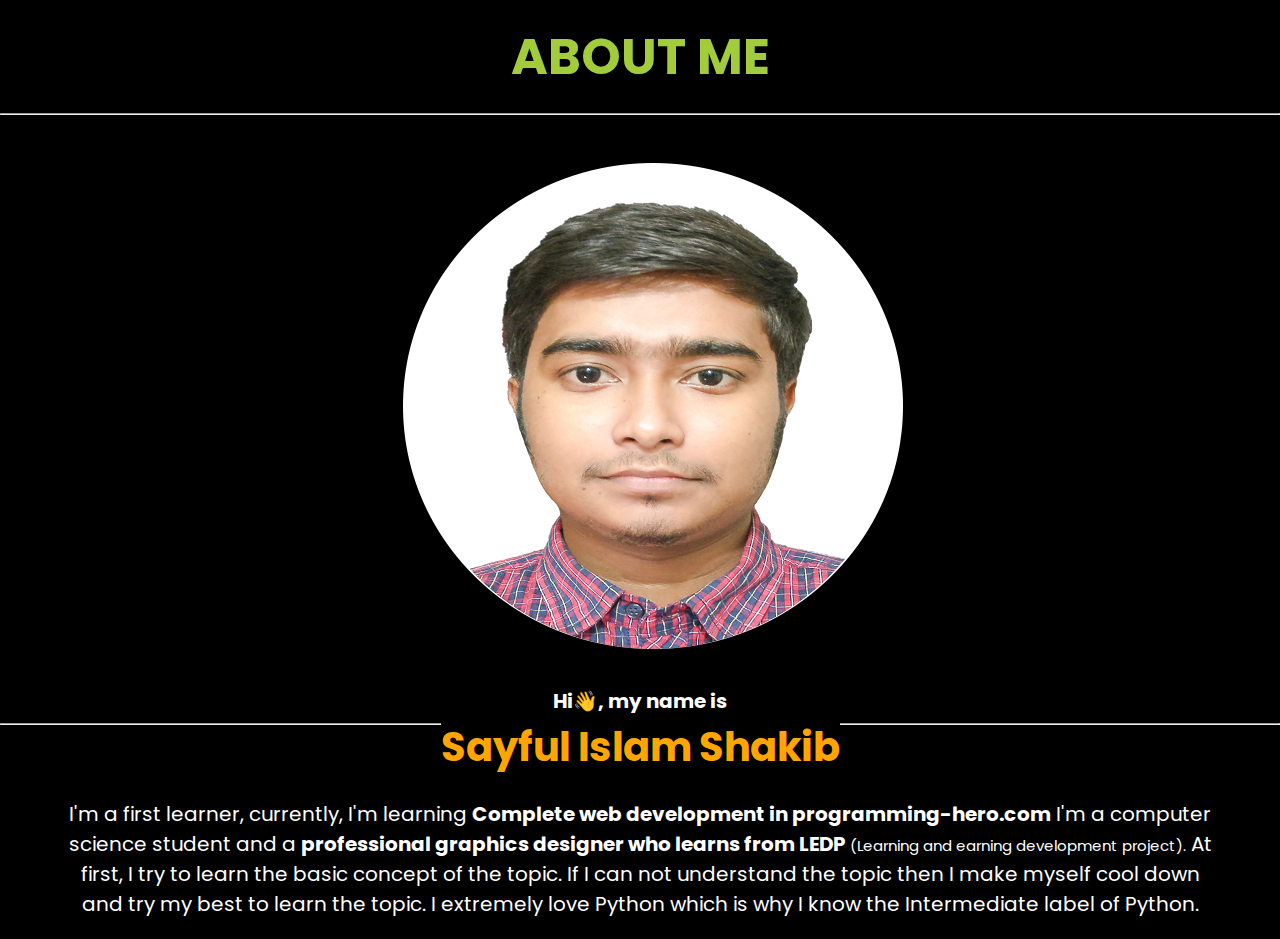
==== about-me.html @ 2f870c46 "about me added" ====
<!DOCTYPE html>
<html lang="en">
<head>
  <meta charset="UTF-8">
  <meta name="viewport" content="width=device-width, initial-scale=1.0">
  <link
  href="https://fonts.googleapis.com/css2?family=Poppins&display=swap"
  rel="stylesheet"/>
  <link rel="stylesheet" href="about-style.css">
  <link rel="stylesheet" href="style.css">
  <link rel="shortcut icon" href="images/favicon.png"/>
  <title>ABOUT ME</title>
</head>
<body>
  <h2 class="about-me-page">ABOUT ME</h2><hr>
  <div class="image-container">
    <img src="images/sayful-islam-shakib.png" alt="">
  </div>
  <div class="about-text-page">
    <h2 class="text-line"><span class="make-text-small-2">Hi👋, my name is <hr></span><span class="orange-color">Sayful Islam Shakib</span></h2>
      <p>I'm a first learner, currently, I'm learning <b>Complete web development in programming-hero.com</b> I'm a computer science student and a <span class="make-text-bold"> professional graphics designer who learns from LEDP</span> <span class="name">(Learning and earning development project).</span> At first, I try to learn the basic concept of the topic. If I can not understand the topic then I make myself cool down and try my best to learn the topic. I extremely love Python which is why I know the Intermediate label of Python.</p>
    </div>
</body>
</html>
---- about-style.css ----
*{
  font-family: "Poppins", sans-serif;
  background-color: black;
}
.about-me-page{
  font-size: 50px;
  text-align: center;
  color: #A2CC3C;
}
.about-text-page p {
  color: white;
  margin-top: 2%;
  margin-left: 5%;
  width: 90%;
  text-align: center;
  font-size: 20px;
}
.about-text h2 {
  text-align: center;
}
.make-text-small-2{
  text-align: center;
  color: white;
  font-size: 20px;
}
.text-line{
  text-align: center;
}
---- style.css ----
body {
  margin: 0;
  padding: 0;
  font-family: "Poppins", sans-serif;
}

h1 {
  font-size: 50px;
  line-height: 60%;
}

h2 {
  font-size: 40px;
  line-height: 60%;
}

p {
  color: dimgray;
}

.orange-color {
  color: orange;
}
.top-banner {
  background-image: url(images/top-banner.png);
  background-repeat: no-repeat;
}
.first-section {
  padding-top: 2%;
  width: 40%;
  float: left;
  margin-left: 5%;
  padding-left: 2%;
}

section {
  height: 500px;
  padding-bottom: 40px;
}

.first-section img {
  width: 100%;
}

.link-button {
  text-decoration: none;
  background-image: linear-gradient(45deg, lightSalmon, tomato);
  padding: 10px 20px;
  border-radius: 5px;
  color: white;
  font-weight: 700;
}

.singel-section {
  box-shadow: 5px 5px 20px gray;
  border-radius: 10px;
  height: 50%;
  width: 40%;
  background-color: white;
}

#full-stack-1 {
  border-left: 7px solid;
  border-image: linear-gradient(180deg, blue, cyan);
  border-image-slice: 1;
}

#full-stack-2 {
  padding-right: 30px;
  border-left: 7px solid;
  border-image: linear-gradient(180deg, tomato, lightSalmon);
  border-image-slice: 1;
}
footer{
  margin: 0 auto;
  left: 0;
  bottom: 0;
  height: 100%;
  width: 100%;
  background-color: #ffffff;
  text-align: center;
}
footer a {
  padding: 10px;
}
footer img {
  align-items: center;
}
footer p {
  text-align: center;
  color: gray;
  font-size: 12px;
}
.experience-area .experience-text {
  font-size: 50px;
  text-align: center;
  padding: 20px;
  color: orange;
}
.dream-area {
  padding-top: 2%;
  width: 40%;
  float: left;
  margin-left: 5%;
  padding-left: 2%;
}
.me {
  height: 3%;
  display: flex;
  background-color: #fff3cc;
}
.image-container {
  border-radius: 10px;
  padding-top: 2%;
  margin-left: 2%;
  display: flex;
  justify-content: center;
  align-items: center;
}
.image-style {
  width: 300px;
  height: 300px;
}
.about-text p {
  color: black;
  margin-top: 2%;
  margin-left: 5%;
  width: 90%;
  text-align: left;
  font-size: 20px;
}
.about-text h2 {
  padding-top: 10px;
  padding-left: 50px;
  margin-left: 5px;
}
.make-text-small {
  font-size: 20px;
}
.make-text-bold {
  font-weight: bold;
}
.name {
  font-size: 15px;
}
.about-me-text{
  font-size: 50px;
  text-align: center;
  margin-top: 0px;
  color: #A2CC3C;
}
/*nav bar style*/
nav{
  height:50px;
  background-color: #55efc4;
  display: flex;
  justify-content: space-around;
  align-items: center;
}
.logo img{
  margin-top: 10px;
  padding-left: 40px;
  width: 40px;
  height: 40px;
}
.manu{
  width: 60%;
  display: flex;
  justify-content: space-around;
  padding-left: 900px;
  align-items: center;
}
.manu a{
  text-transform: uppercase;
  text-decoration: none;
  /* color: #2d3436; */
  color: white;
  font-size: 18px;
  font-weight: bold;
  position: relative;
  border-radius: 2px;
  padding-left: 5px;
  padding-right: 5px;
  background-image: linear-gradient(45deg, lightSalmon, tomato);
}
.manu a:hover{
  background-image: linear-gradient(45deg, #74b9ff, #ff7675);
  color: #fff;
}
/* .manu a:before{
  content: "";
  position: absolute;
  left: 0;
  top: 100%;
  width: 0%;
  height: 3px;
  background-color: #000000;
  transition: all 0.3s linear;
}
.manu a:hover:before{
  width: 100%;
  background-color: #000000;
} */
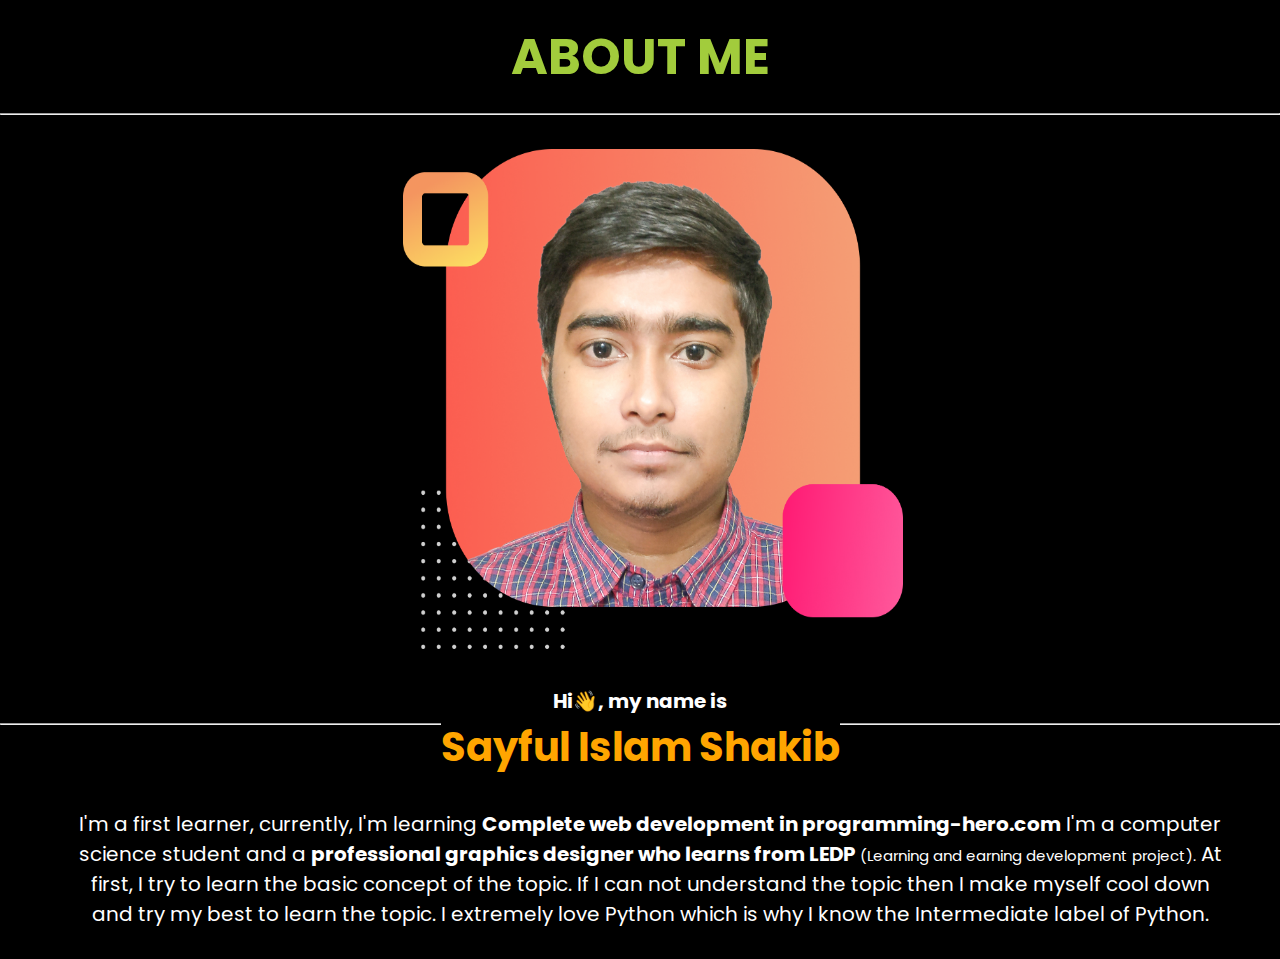
==== commit 593de202: "possition change" ====
--- a/about-me.html
+++ b/about-me.html
@@ -1,24 +1,43 @@
 <!DOCTYPE html>
 <html lang="en">
-<head>
-  <meta charset="UTF-8">
-  <meta name="viewport" content="width=device-width, initial-scale=1.0">
-  <link
-  href="https://fonts.googleapis.com/css2?family=Poppins&display=swap"
-  rel="stylesheet"/>
-  <link rel="stylesheet" href="about-style.css">
-  <link rel="stylesheet" href="style.css">
-  <link rel="shortcut icon" href="images/favicon.png"/>
-  <title>ABOUT ME</title>
-</head>
-<body>
-  <h2 class="about-me-page">ABOUT ME</h2><hr>
-  <div class="image-container">
-    <img src="images/sayful-islam-shakib.png" alt="">
-  </div>
-  <div class="about-text-page">
-    <h2 class="text-line"><span class="make-text-small-2">Hi👋, my name is <hr></span><span class="orange-color">Sayful Islam Shakib</span></h2>
-      <p>I'm a first learner, currently, I'm learning <b>Complete web development in programming-hero.com</b> I'm a computer science student and a <span class="make-text-bold"> professional graphics designer who learns from LEDP</span> <span class="name">(Learning and earning development project).</span> At first, I try to learn the basic concept of the topic. If I can not understand the topic then I make myself cool down and try my best to learn the topic. I extremely love Python which is why I know the Intermediate label of Python.</p>
+  <head>
+    <meta charset="UTF-8" />
+    <meta name="viewport" content="width=device-width, initial-scale=1.0" />
+    <link
+      href="https://fonts.googleapis.com/css2?family=Poppins&display=swap"
+      rel="stylesheet"
+    />
+    <link rel="stylesheet" href="about-style.css" />
+    <link rel="stylesheet" href="style.css" />
+    <link rel="shortcut icon" href="images/favicon.png" />
+    <title>ABOUT ME</title>
+  </head>
+  <body>
+    <h2 class="about-me-page">ABOUT ME</h2>
+    <hr />
+    <div class="image-container">
+      <img src="images/sayful-islam-shakib.png" alt="" />
     </div>
-</body>
-</html>+    <div class="about-text-page">
+      <h2 class="text-line">
+        <span class="make-text-small-2"
+          >Hi👋, my name is
+          <hr /></span
+        ><span class="orange-color">Sayful Islam Shakib</span>
+      </h2>
+      <p>
+        I'm a first learner, currently, I'm learning
+        <b>Complete web development in programming-hero.com</b> I'm a computer
+        science student and a
+        <span class="make-text-bold">
+          professional graphics designer who learns from LEDP</span
+        >
+        <span class="name">(Learning and earning development project).</span> At
+        first, I try to learn the basic concept of the topic. If I can not
+        understand the topic then I make myself cool down and try my best to
+        learn the topic. I extremely love Python which is why I know the
+        Intermediate label of Python.
+      </p>
+    </div>
+  </body>
+</html>
--- a/about-style.css
+++ b/about-style.css
@@ -1,11 +1,11 @@
-*{
+* {
   font-family: "Poppins", sans-serif;
   background-color: black;
 }
-.about-me-page{
+.about-me-page {
   font-size: 50px;
   text-align: center;
-  color: #A2CC3C;
+  color: #a2cc3c;
 }
 .about-text-page p {
   color: white;
@@ -18,11 +18,15 @@
 .about-text h2 {
   text-align: center;
 }
-.make-text-small-2{
+.make-text-small-2 {
   text-align: center;
   color: white;
   font-size: 20px;
 }
-.text-line{
+.text-line {
   text-align: center;
-}+}
+.image-container img {
+  width: 500px;
+  height: 500px;
+}
--- a/style.css
+++ b/style.css
@@ -32,15 +32,19 @@
   margin-left: 5%;
   padding-left: 2%;
 }
+.first-section img {
+  width: 500px;
+  height: 490px;
+}
 
 section {
   height: 500px;
   padding-bottom: 40px;
 }
 
-.first-section img {
+/* .first-section img {
   width: 100%;
-}
+} */
 
 .link-button {
   text-decoration: none;
@@ -52,7 +56,8 @@
 }
 
 .singel-section {
-  box-shadow: 5px 5px 20px gray;
+  /* box-shadow: 5px 5px 20px gray; */
+  box-shadow: 0px 6.5812px 19.7436px rgba(0, 0, 0, 0.07);
   border-radius: 10px;
   height: 50%;
   width: 40%;
@@ -71,7 +76,7 @@
   border-image: linear-gradient(180deg, tomato, lightSalmon);
   border-image-slice: 1;
 }
-footer{
+footer {
   margin: 0 auto;
   left: 0;
   bottom: 0;
@@ -110,7 +115,6 @@
   background-color: #fff3cc;
 }
 .image-container {
-  border-radius: 10px;
   padding-top: 2%;
   margin-left: 2%;
   display: flex;
@@ -143,34 +147,34 @@
 .name {
   font-size: 15px;
 }
-.about-me-text{
+.about-me-text {
   font-size: 50px;
   text-align: center;
   margin-top: 0px;
-  color: #A2CC3C;
+  color: #a2cc3c;
 }
 /*nav bar style*/
-nav{
-  height:50px;
+nav {
+  height: 50px;
   background-color: #55efc4;
   display: flex;
   justify-content: space-around;
   align-items: center;
 }
-.logo img{
+.logo img {
   margin-top: 10px;
   padding-left: 40px;
   width: 40px;
   height: 40px;
 }
-.manu{
+.manu {
   width: 60%;
   display: flex;
   justify-content: space-around;
   padding-left: 900px;
   align-items: center;
 }
-.manu a{
+.manu a {
   text-transform: uppercase;
   text-decoration: none;
   /* color: #2d3436; */
@@ -183,21 +187,73 @@
   padding-right: 5px;
   background-image: linear-gradient(45deg, lightSalmon, tomato);
 }
-.manu a:hover{
+.manu a:hover {
   background-image: linear-gradient(45deg, #74b9ff, #ff7675);
   color: #fff;
 }
-/* .manu a:before{
-  content: "";
-  position: absolute;
-  left: 0;
-  top: 100%;
-  width: 0%;
-  height: 3px;
-  background-color: #000000;
-  transition: all 0.3s linear;
-}
-.manu a:hover:before{
+.footer-area {
+  background-color: #dfe6e9;
   width: 100%;
-  background-color: #000000;
-} */+  height: 80%;
+  display: flex;
+  justify-content: center;
+}
+.footer-area a {
+  padding-top: 50px;
+  margin: 20px;
+}
+
+/* Projects section */
+.projects {
+  padding-top: 20px;
+  box-sizing: border-box;
+  background-color: #f8f9fc;
+}
+.projects {
+  width: auto;
+  height: 50%;
+}
+.wrapper {
+  margin: 10%;
+}
+.wrapper h1 {
+  font-size: 52px;
+  margin-bottom: 40px;
+  text-align: center;
+}
+.work-section {
+  text-align: center;
+  display: flex;
+  width: auto;
+  justify-content: center;
+}
+.all-works {
+  box-shadow: 0px 6.5812px 19.7436px rgba(0, 0, 0, 0.07);
+  border-radius: 20px;
+  background-color: white;
+  margin: 12px;
+  margin-bottom: 20px;
+  width: 370px;
+  height: 374px;
+  line-height: 15px;
+  position: relative;
+}
+.wrapper .all-works h3 {
+  padding-left: 10px;
+  text-align: left;
+  font-size: 24px;
+  padding-top: 10px;
+}
+p {
+  padding: 10px;
+  text-align: left;
+}
+.work_img img {
+  margin-top: 12px;
+  width: 343.54px;
+  height: 213.23px;
+}
+
+.red-color {
+  color: red;
+}
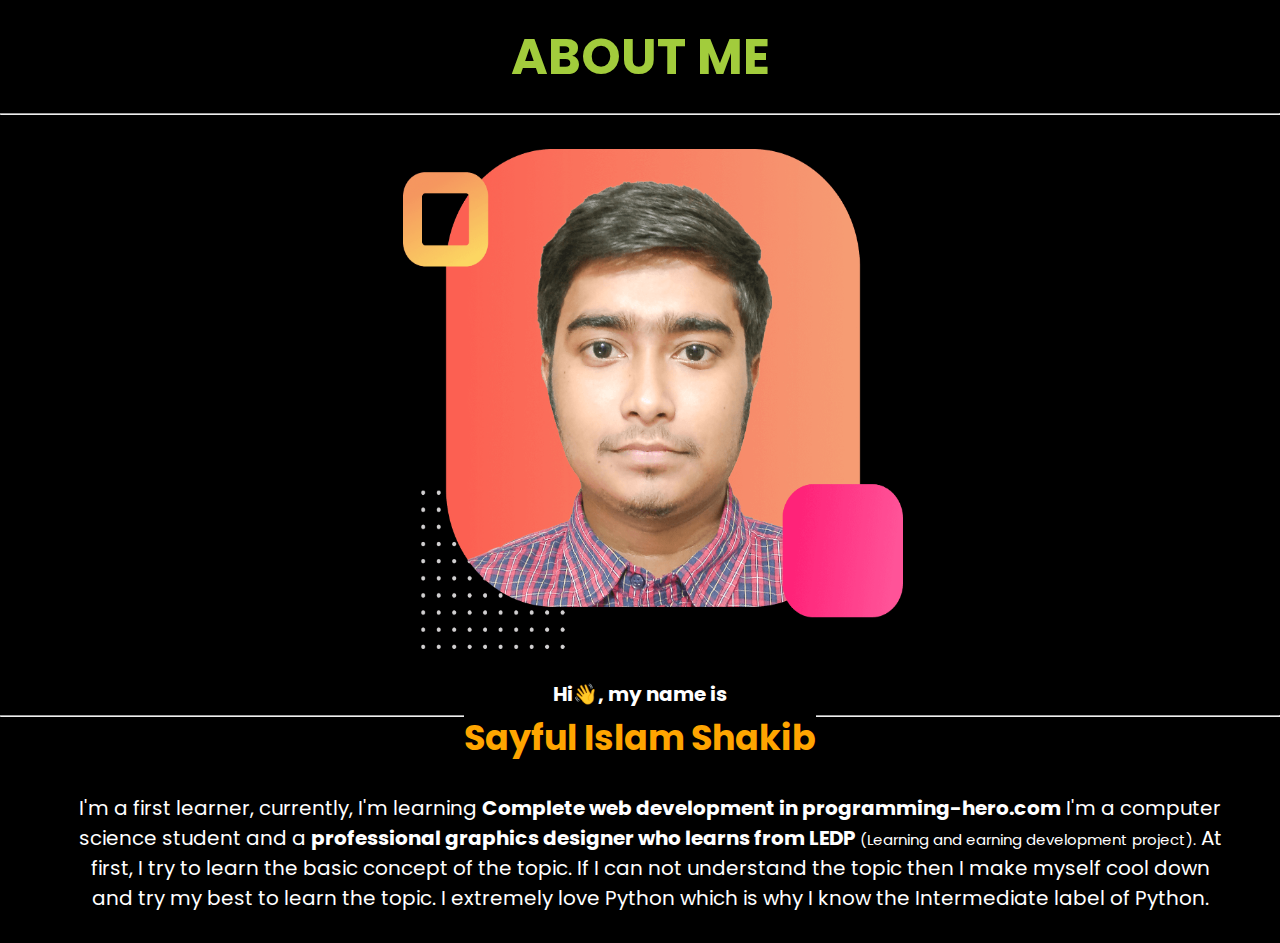
==== commit bd091b92: "Image size compressd" ====
--- a/about-me.html
+++ b/about-me.html
@@ -14,7 +14,7 @@
   </head>
   <body>
     <h2 class="about-me-page">ABOUT ME</h2>
-    <hr />
+    <hr/>
     <div class="image-container">
       <img src="images/sayful-islam-shakib.png" alt="" />
     </div>
--- a/style.css
+++ b/style.css
@@ -10,7 +10,7 @@
 }
 
 h2 {
-  font-size: 40px;
+  font-size: 35px;
   line-height: 60%;
 }
 
@@ -148,21 +148,22 @@
   font-size: 15px;
 }
 .about-me-text {
+  color: #a2cc3c;
   font-size: 50px;
   text-align: center;
-  margin-top: 0px;
-  color: #a2cc3c;
+  margin: 20px;
+  /* margin-bottom: 20px; */
 }
 /*nav bar style*/
 nav {
   height: 50px;
-  background-color: #55efc4;
+  background-color: #7bed9f;
   display: flex;
   justify-content: space-around;
   align-items: center;
 }
 .logo img {
-  margin-top: 10px;
+  margin-top: 7px;
   padding-left: 40px;
   width: 40px;
   height: 40px;
@@ -171,7 +172,7 @@
   width: 60%;
   display: flex;
   justify-content: space-around;
-  padding-left: 900px;
+  padding-left: 850px;
   align-items: center;
 }
 .manu a {
@@ -179,20 +180,22 @@
   text-decoration: none;
   /* color: #2d3436; */
   color: white;
-  font-size: 18px;
+  font-size: 16px;
   font-weight: bold;
   position: relative;
   border-radius: 2px;
   padding-left: 5px;
   padding-right: 5px;
+  background: #ff4757;
+}
+.manu a:hover {
   background-image: linear-gradient(45deg, lightSalmon, tomato);
-}
-.manu a:hover {
-  background-image: linear-gradient(45deg, #74b9ff, #ff7675);
-  color: #fff;
-}
+  /* background-image: linear-gradient(45deg, #74b9ff, #ff7675); */
+  color: #ffffff;
+}
+/* footer area start */
 .footer-area {
-  background-color: #dfe6e9;
+  background-color: #f3f3f3;
   width: 100%;
   height: 80%;
   display: flex;
@@ -202,16 +205,17 @@
   padding-top: 50px;
   margin: 20px;
 }
+/* footer area end */
 
 /* Projects section */
 .projects {
-  padding-top: 20px;
+  padding-top: 10px;
   box-sizing: border-box;
   background-color: #f8f9fc;
 }
 .projects {
   width: auto;
-  height: 50%;
+  height: auto;
 }
 .wrapper {
   margin: 10%;
